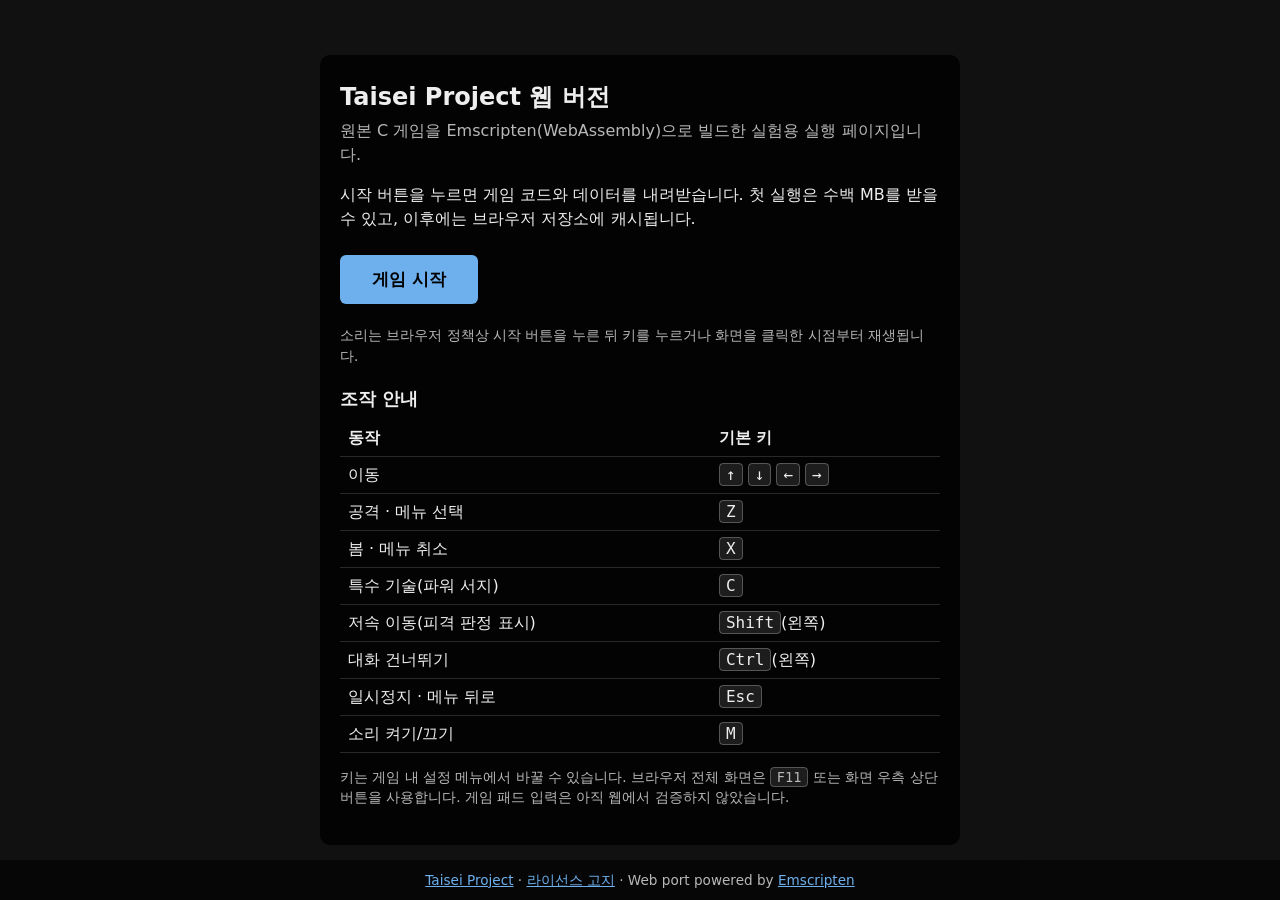
==== web/game/index.html @ 4df764ad "fix(web): Codex 검토 반영 — 스테이징 삭제 안전장치, 내려받기 오류 원인 보존, HUD·로그 정리 (#6) - tests/web-shell/stage-site.ps1" ====
<!doctype html>
<html lang="ko">
<head>
    <meta charset="utf-8">
    <meta name="viewport" content="width=device-width, initial-scale=1, viewport-fit=cover">
    <title>Taisei 웹 실행</title>
    <link rel="icon" type="image/x-icon" href="favicon.ico">
    <link rel="stylesheet" href="shell.css">
</head>
<!-- data-state: checking | unsupported | ready | loading | playing | error | exited (shell.js가 바꾼다) -->
<body data-state="checking">

<!-- 게임 화면. canvas는 테두리·패딩이 없어야 마우스 좌표가 맞는다. -->
<div id="game-root">
    <canvas id="canvas" tabindex="0" aria-label="Taisei 게임 화면"></canvas>
    <div id="focus-hint" hidden>게임 화면을 클릭하면 키 입력이 다시 전달됩니다.</div>
</div>

<!-- 게임 위에 겹치는 상태 패널 -->
<div id="overlay">
    <main id="panel">
        <header>
            <h1>Taisei Project 웹 버전</h1>
            <p class="muted">원본 C 게임을 Emscripten(WebAssembly)으로 빌드한 실험용 실행 페이지입니다.</p>
        </header>

        <section data-view="checking" aria-live="polite">
            <div class="spinner" aria-hidden="true"></div>
            <p>브라우저 환경을 확인하는 중…</p>
            <noscript><p class="error-text">이 페이지는 JavaScript가 필요합니다.</p></noscript>
        </section>

        <section data-view="unsupported">
            <h2 class="error-text">이 브라우저에서는 실행할 수 없습니다</h2>
            <ul id="unsupported-reasons"></ul>
            <p class="muted">WebGL 2와 WebAssembly를 지원하는 최신 Chrome 또는 Edge에서 다시 열어주세요.</p>
        </section>

        <section data-view="ready">
            <p>시작 버튼을 누르면 게임 코드와 데이터를 내려받습니다. 첫 실행은 수백 MB를 받을 수 있고, 이후에는 브라우저 저장소에 캐시됩니다.</p>
            <button id="start" class="primary" type="button">게임 시작</button>
            <p class="muted small">소리는 브라우저 정책상 시작 버튼을 누른 뒤 키를 누르거나 화면을 클릭한 시점부터 재생됩니다.</p>
        </section>

        <section data-view="loading" aria-live="polite">
            <div class="spinner" aria-hidden="true"></div>
            <p id="status">준비 중…</p>
            <progress id="progress" max="100" value="0" hidden></progress>
            <p id="status-detail" class="muted small"></p>
            <p id="load-warning" class="error-text small"></p>
        </section>

        <section data-view="error">
            <h2 class="error-text">게임을 실행하지 못했습니다</h2>
            <p id="error-message"></p>
            <pre id="error-detail" class="small"></pre>
            <button id="retry" class="primary" type="button">다시 시도</button>
            <p class="muted small">페이지를 새로 고쳐 처음부터 다시 불러옵니다. 문제가 계속되면 아래 로그를 확인해주세요.</p>
        </section>

        <section data-view="exited">
            <h2>게임이 종료되었습니다</h2>
            <p id="exit-message" class="muted"></p>
            <button id="restart" class="primary" type="button">다시 시작</button>
        </section>

        <!-- 조작 안내: ready/unsupported/error 화면에 상시 표시, 플레이 중에는 HUD 버튼으로 연다 -->
        <section id="controls" data-view="ready error exited unsupported">
            <h2>조작 안내</h2>
            <table>
                <thead><tr><th>동작</th><th>기본 키</th></tr></thead>
                <tbody>
                    <tr><td>이동</td><td><kbd>↑</kbd> <kbd>↓</kbd> <kbd>←</kbd> <kbd>→</kbd></td></tr>
                    <tr><td>공격 · 메뉴 선택</td><td><kbd>Z</kbd></td></tr>
                    <tr><td>봄 · 메뉴 취소</td><td><kbd>X</kbd></td></tr>
                    <tr><td>특수 기술(파워 서지)</td><td><kbd>C</kbd></td></tr>
                    <tr><td>저속 이동(피격 판정 표시)</td><td><kbd>Shift</kbd>(왼쪽)</td></tr>
                    <tr><td>대화 건너뛰기</td><td><kbd>Ctrl</kbd>(왼쪽)</td></tr>
                    <tr><td>일시정지 · 메뉴 뒤로</td><td><kbd>Esc</kbd></td></tr>
                    <tr><td>소리 켜기/끄기</td><td><kbd>M</kbd></td></tr>
                </tbody>
            </table>
            <p class="muted small">키는 게임 내 설정 메뉴에서 바꿀 수 있습니다. 브라우저 전체 화면은 <kbd>F11</kbd> 또는 화면 우측 상단 버튼을 사용합니다. 게임 패드 입력은 아직 웹에서 검증하지 않았습니다.</p>
        </section>

        <ul class="notes muted small" data-view="ready unsupported">
            <li>WebGL 2를 지원하는 최신 Chrome 또는 Edge를 권장합니다. 원본은 브라우저 실행을 전제로 설계되지 않았으므로 데스크톱판보다 느릴 수 있습니다.</li>
            <li>키 입력이 먹지 않으면 게임 화면을 한 번 클릭해 포커스를 맞춰주세요. 다른 창으로 전환하면 게임이 눌린 키를 해제하고 일시정지하도록 되어 있습니다(실제 브라우저에서의 확인은 진행 중).</li>
            <li>설정과 리플레이는 이 브라우저의 IndexedDB에 저장됩니다. 사이트 데이터를 지우면 함께 삭제됩니다.</li>
        </ul>
    </main>
</div>

<!-- 플레이 중 HUD: 조작 안내·전체 화면·로그 -->
<div id="hud" hidden>
    <span id="hud-warning" class="small" hidden></span>
    <span id="hud-status" class="small"></span>
    <button id="hud-controls" type="button" title="조작 안내">조작</button>
    <button id="hud-fullscreen" type="button" title="전체 화면 전환">전체 화면</button>
    <button id="hud-log" type="button" title="게임 로그 보기">로그</button>
</div>

<!-- 플레이 중 조작 안내 팝업(HUD 버튼으로 열고 닫는다) -->
<div id="controls-popover" hidden>
    <div class="popover-body">
        <button id="controls-close" type="button" class="close" aria-label="닫기">×</button>
        <div id="controls-popover-content"></div>
    </div>
</div>

<!-- 게임 stdout/stderr 로그 -->
<div id="log-panel" hidden>
    <textarea id="log" rows="10" readonly spellcheck="false"></textarea>
</div>

<footer id="footer">
    <a href="https://taisei-project.org/" target="_blank" rel="noopener">Taisei Project</a> ·
    <a id="license-link" href="COPYING.txt" target="_blank" rel="noopener">라이선스 고지</a> ·
    <span>Web port powered by <a href="https://emscripten.org/" target="_blank" rel="noopener">Emscripten</a></span>
</footer>

<script src="shell-config.js"></script>
<script src="shell.js"></script>
</body>
</html>
---- web/game/shell.css ----
/* Taisei 웹 셸 스타일. 상태 전환은 body[data-state]와 section[data-view]로만 제어한다. */
:root {
    color-scheme: dark;
    --bg: #111111;
    --panel: rgba(0, 0, 0, 0.78);
    --text: #eeeeee;
    --muted: #b8b8b8;
    --accent: #6db0ed;
    --accent-dark: #5c7da8;
    --error: #ff8a80;
    --border: rgba(255, 255, 255, 0.15);
}

html, body {
    margin: 0;
    padding: 0;
    height: 100%;
    background: var(--bg) url('background.webp') no-repeat 50% 50% / cover;
    color: var(--text);
    font-family: system-ui, -apple-system, "Segoe UI", "Malgun Gothic", sans-serif;
    line-height: 1.5;
}

/* 게임 화면이 활성화되면 페이지 스크롤을 완전히 막는다. */
body[data-state="playing"] {
    overflow: hidden;
    overscroll-behavior: none;
}

/* ----- 게임 화면 ----- */
#game-root {
    position: fixed;
    inset: 0;
    background: #000;
    display: none;
}
body[data-state="loading"] #game-root,
body[data-state="playing"] #game-root,
body[data-state="exited"] #game-root,
body[data-state="error"].had-first-frame #game-root {
    display: block;
}
/* canvas에는 테두리·패딩을 두지 않는다(마우스 좌표 어긋남 방지). 크기는 뷰포트 전체이며 게임이 내부에서 비율을 맞춘다. */
#canvas {
    display: block;
    width: 100vw;
    height: 100vh;
    width: 100dvw;
    height: 100dvh;
    border: 0;
    padding: 0;
    margin: 0;
    outline: none;
    touch-action: none;
    user-select: none;
    -webkit-user-select: none;
    background: #000;
}
#focus-hint {
    position: absolute;
    left: 50%;
    bottom: 12%;
    transform: translateX(-50%);
    padding: 8px 16px;
    background: rgba(0, 0, 0, 0.75);
    border: 1px solid var(--border);
    border-radius: 6px;
    pointer-events: none;
    font-size: 0.9rem;
}

/* ----- 오버레이 패널 ----- */
#overlay {
    position: fixed;
    inset: 0;
    overflow-y: auto;
    display: flex;
    align-items: flex-start;
    justify-content: center;
    padding: 24px 16px;
    box-sizing: border-box;
}
body[data-state="playing"] #overlay {
    display: none;
}
body[data-state="loading"] #overlay,
body[data-state="error"] #overlay,
body[data-state="exited"] #overlay {
    background: rgba(0, 0, 0, 0.55);
}
#panel {
    width: 100%;
    max-width: 640px;
    margin: auto;
    padding: 24px 20px;
    background: var(--panel);
    border-radius: 10px;
    box-sizing: border-box;
}
#panel header h1 {
    margin: 0 0 4px;
    font-size: 1.5rem;
}
#panel header p {
    margin: 0 0 16px;
}
#panel h2 {
    font-size: 1.1rem;
    margin: 20px 0 8px;
}
#panel section {
    display: none;
}
/* data-view에 현재 상태 이름이 포함된 section만 보인다(shell.js가 상태별로 hidden을 갱신). */
#panel section.visible,
#panel ul.visible {
    display: block;
}
#panel ul.notes {
    display: none;
    padding-left: 20px;
    margin: 16px 0 0;
}

.muted { color: var(--muted); }
.small { font-size: 0.85rem; }
.error-text { color: var(--error); }

button {
    font: inherit;
    cursor: pointer;
}
button.primary {
    display: inline-block;
    margin: 8px 0;
    padding: 12px 32px;
    background: var(--accent);
    color: #000;
    font-weight: bold;
    font-size: 1.05rem;
    border: 0;
    border-radius: 6px;
}
button.primary:hover { background: #8cc4f4; }
button.primary:focus-visible { outline: 3px solid #fff; outline-offset: 2px; }
button.primary:disabled { opacity: 0.5; cursor: default; }

table {
    width: 100%;
    border-collapse: collapse;
    margin: 8px 0;
}
th, td {
    text-align: left;
    padding: 6px 8px;
    border-bottom: 1px solid var(--border);
}
kbd {
    font-family: ui-monospace, Consolas, monospace;
    background: rgba(255, 255, 255, 0.1);
    border: 1px solid rgba(255, 255, 255, 0.25);
    border-radius: 4px;
    padding: 1px 6px;
    white-space: nowrap;
}

progress {
    display: block;
    width: 100%;
    height: 14px;
    margin: 8px 0;
    appearance: none;
    -webkit-appearance: none;
    border: 0;
    border-radius: 7px;
    background: #333;
    overflow: hidden;
}
progress::-webkit-progress-bar { background: #333; border-radius: 7px; }
progress::-webkit-progress-value { background: linear-gradient(90deg, var(--accent-dark), var(--accent)); }
progress::-moz-progress-bar { background: linear-gradient(90deg, var(--accent-dark), var(--accent)); }

.spinner {
    width: 48px;
    height: 48px;
    margin: 8px auto 12px;
    border: 4px solid rgba(255, 255, 255, 0.2);
    border-top-color: var(--accent);
    border-radius: 50%;
    animation: spin 0.8s linear infinite;
}
@keyframes spin { to { transform: rotate(360deg); } }
@media (prefers-reduced-motion: reduce) {
    .spinner { animation-duration: 2s; }
}

pre#error-detail {
    white-space: pre-wrap;
    word-break: break-all;
    max-height: 30vh;
    overflow: auto;
    background: rgba(0, 0, 0, 0.5);
    padding: 8px;
    border-radius: 4px;
    color: var(--muted);
}
pre#error-detail:empty { display: none; }

/* ----- HUD ----- */
#hud {
    position: fixed;
    top: 8px;
    right: 8px;
    z-index: 10;
    display: flex;
    gap: 6px;
    align-items: center;
    opacity: 0.35;
    transition: opacity 0.2s;
}
#hud[hidden] { display: none; }
#hud:hover, #hud:focus-within { opacity: 1; }
#hud button {
    padding: 4px 10px;
    background: rgba(0, 0, 0, 0.7);
    color: var(--text);
    border: 1px solid var(--border);
    border-radius: 4px;
    font-size: 0.85rem;
}
#hud-status {
    padding: 4px 8px;
    background: rgba(0, 0, 0, 0.7);
    border-radius: 4px;
    color: var(--muted);
}
#hud-status:empty { display: none; }
#hud-warning {
    padding: 4px 8px;
    background: rgba(80, 0, 0, 0.8);
    border: 1px solid var(--error);
    border-radius: 4px;
    color: var(--error);
    max-width: 50vw;
    overflow: hidden;
    text-overflow: ellipsis;
    white-space: nowrap;
}
#hud-warning[hidden] { display: none; }

#controls-popover {
    position: fixed;
    inset: 0;
    z-index: 20;
    display: flex;
    align-items: center;
    justify-content: center;
    background: rgba(0, 0, 0, 0.5);
}
#controls-popover[hidden] { display: none; }
.popover-body {
    position: relative;
    width: 100%;
    max-width: 520px;
    max-height: 90vh;
    overflow: auto;
    margin: 16px;
    padding: 20px;
    background: var(--panel);
    border: 1px solid var(--border);
    border-radius: 10px;
    box-sizing: border-box;
}
.popover-body h2 { margin-top: 0; }
button.close {
    position: absolute;
    top: 8px;
    right: 8px;
    width: 32px;
    height: 32px;
    background: transparent;
    color: var(--text);
    border: 0;
    font-size: 1.4rem;
}

#log-panel {
    position: fixed;
    left: 0;
    right: 0;
    bottom: 0;
    z-index: 15;
    padding: 8px;
    background: rgba(0, 0, 0, 0.85);
}
#log-panel[hidden] { display: none; }
#log {
    width: 100%;
    box-sizing: border-box;
    font-family: ui-monospace, Consolas, monospace;
    font-size: 0.8rem;
    background: transparent;
    color: var(--text);
    border: 1px solid var(--border);
    resize: vertical;
}

#footer {
    position: fixed;
    left: 0;
    right: 0;
    bottom: 0;
    padding: 10px 16px;
    text-align: center;
    font-size: 0.85rem;
    color: var(--muted);
    background: rgba(0, 0, 0, 0.6);
}
#footer a { color: var(--accent); }
body[data-state="playing"] #footer { display: none; }

@media (max-width: 480px) {
    #panel { padding: 16px 12px; }
    #panel header h1 { font-size: 1.25rem; }
    th, td { padding: 4px 6px; font-size: 0.9rem; }
}
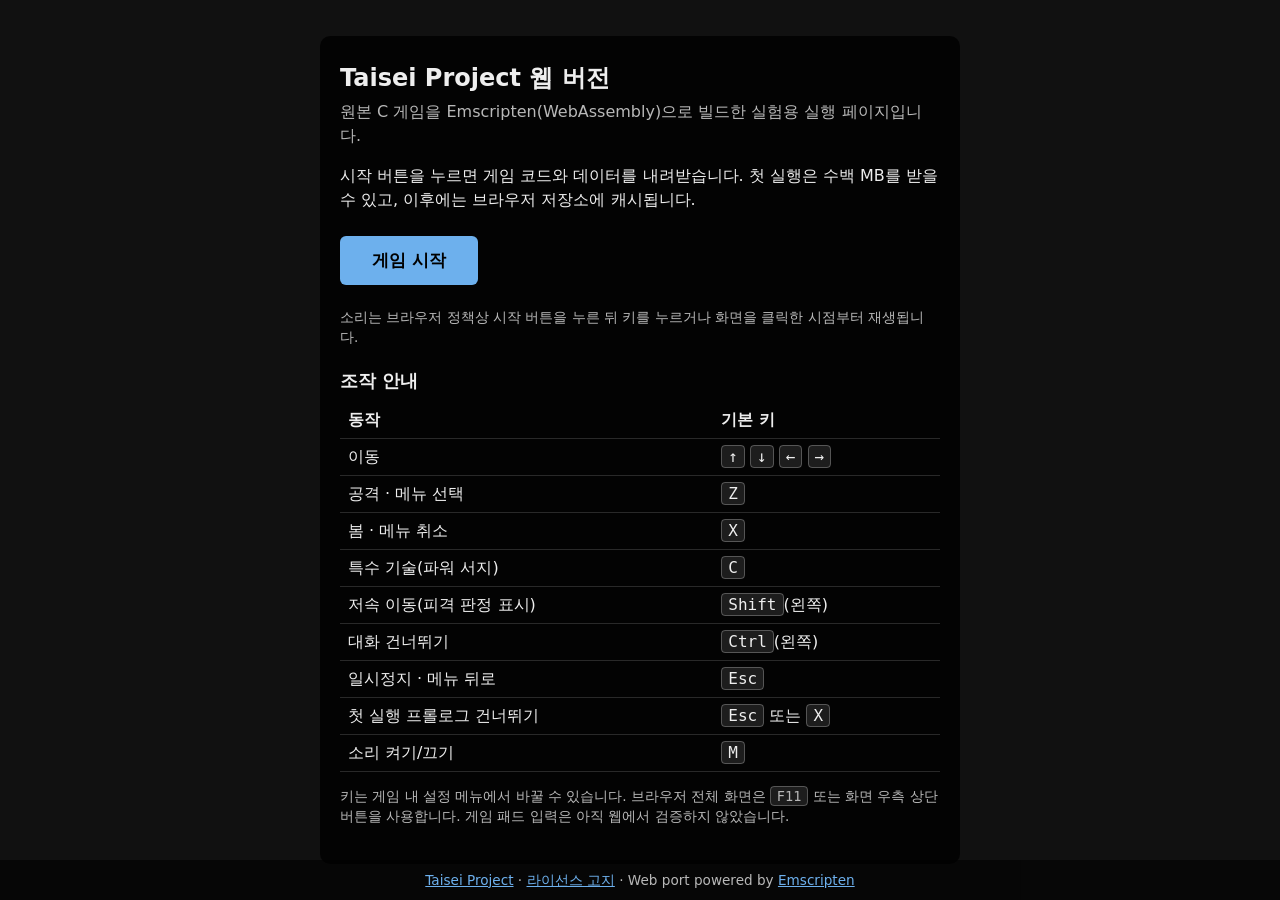
==== commit c5c99f23: "feat: 첫 실행 프롤로그 건너뛰기 (#33) - game/taisei gitlink를 fork master 1d4b468d(fork PR #2)로 갱신 - 웹 셸 조작 안내에 " ====
--- a/web/game/index.html
+++ b/web/game/index.html
@@ -77,6 +77,7 @@
                     <tr><td>저속 이동(피격 판정 표시)</td><td><kbd>Shift</kbd>(왼쪽)</td></tr>
                     <tr><td>대화 건너뛰기</td><td><kbd>Ctrl</kbd>(왼쪽)</td></tr>
                     <tr><td>일시정지 · 메뉴 뒤로</td><td><kbd>Esc</kbd></td></tr>
+                    <tr><td>첫 실행 프롤로그 건너뛰기</td><td><kbd>Esc</kbd> 또는 <kbd>X</kbd></td></tr>
                     <tr><td>소리 켜기/끄기</td><td><kbd>M</kbd></td></tr>
                 </tbody>
             </table>
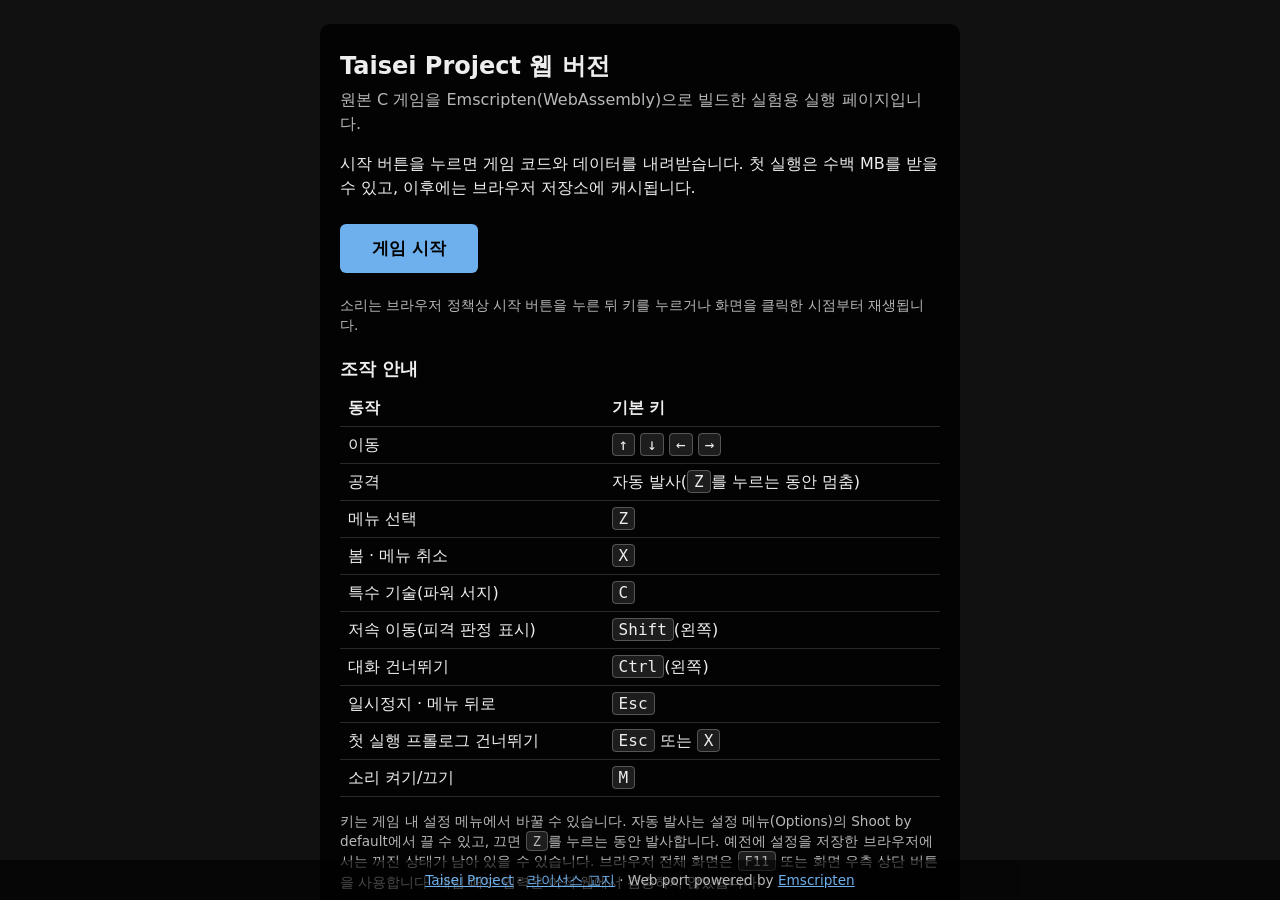
==== commit 6ba9cd49: "웹: 자동 발사 기본값에 맞게 조작 안내 갱신 (#36) - 셸 조작 안내와 WEB_SETUP 조작 표에서 공격을 "자동 발사(Z를 누르는 동안 멈춤)"로, 메뉴 선택을 Z로 나눴" ====
--- a/web/game/index.html
+++ b/web/game/index.html
@@ -71,7 +71,8 @@
                 <thead><tr><th>동작</th><th>기본 키</th></tr></thead>
                 <tbody>
                     <tr><td>이동</td><td><kbd>↑</kbd> <kbd>↓</kbd> <kbd>←</kbd> <kbd>→</kbd></td></tr>
-                    <tr><td>공격 · 메뉴 선택</td><td><kbd>Z</kbd></td></tr>
+                    <tr><td>공격</td><td>자동 발사(<kbd>Z</kbd>를 누르는 동안 멈춤)</td></tr>
+                    <tr><td>메뉴 선택</td><td><kbd>Z</kbd></td></tr>
                     <tr><td>봄 · 메뉴 취소</td><td><kbd>X</kbd></td></tr>
                     <tr><td>특수 기술(파워 서지)</td><td><kbd>C</kbd></td></tr>
                     <tr><td>저속 이동(피격 판정 표시)</td><td><kbd>Shift</kbd>(왼쪽)</td></tr>
@@ -81,7 +82,7 @@
                     <tr><td>소리 켜기/끄기</td><td><kbd>M</kbd></td></tr>
                 </tbody>
             </table>
-            <p class="muted small">키는 게임 내 설정 메뉴에서 바꿀 수 있습니다. 브라우저 전체 화면은 <kbd>F11</kbd> 또는 화면 우측 상단 버튼을 사용합니다. 게임 패드 입력은 아직 웹에서 검증하지 않았습니다.</p>
+            <p class="muted small">키는 게임 내 설정 메뉴에서 바꿀 수 있습니다. 자동 발사는 설정 메뉴(Options)의 Shoot by default에서 끌 수 있고, 끄면 <kbd>Z</kbd>를 누르는 동안 발사합니다. 예전에 설정을 저장한 브라우저에서는 꺼진 상태가 남아 있을 수 있습니다. 브라우저 전체 화면은 <kbd>F11</kbd> 또는 화면 우측 상단 버튼을 사용합니다. 게임 패드 입력은 아직 웹에서 검증하지 않았습니다.</p>
         </section>
 
         <ul class="notes muted small" data-view="ready unsupported">
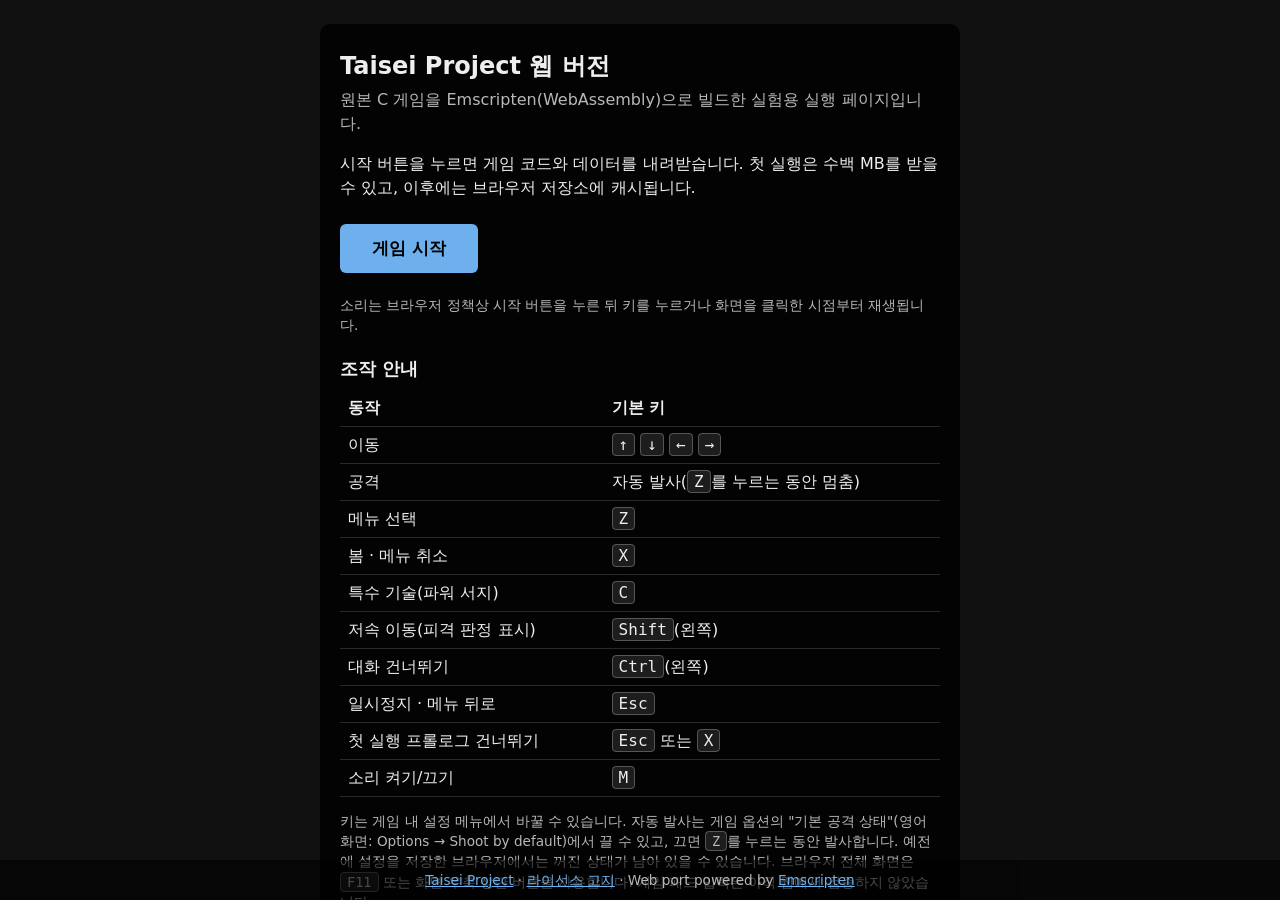
==== commit 53d988e1: "build: Taisei gitlink를 fork PR #3 머지 커밋으로 갱신 (#36) - 고정 커밋 기록(BUILD.md·PROJECT_PLAN.md·WEB_PORT_PLAN" ====
--- a/web/game/index.html
+++ b/web/game/index.html
@@ -82,7 +82,7 @@
                     <tr><td>소리 켜기/끄기</td><td><kbd>M</kbd></td></tr>
                 </tbody>
             </table>
-            <p class="muted small">키는 게임 내 설정 메뉴에서 바꿀 수 있습니다. 자동 발사는 설정 메뉴(Options)의 Shoot by default에서 끌 수 있고, 끄면 <kbd>Z</kbd>를 누르는 동안 발사합니다. 예전에 설정을 저장한 브라우저에서는 꺼진 상태가 남아 있을 수 있습니다. 브라우저 전체 화면은 <kbd>F11</kbd> 또는 화면 우측 상단 버튼을 사용합니다. 게임 패드 입력은 아직 웹에서 검증하지 않았습니다.</p>
+            <p class="muted small">키는 게임 내 설정 메뉴에서 바꿀 수 있습니다. 자동 발사는 게임 옵션의 "기본 공격 상태"(영어 화면: Options → Shoot by default)에서 끌 수 있고, 끄면 <kbd>Z</kbd>를 누르는 동안 발사합니다. 예전에 설정을 저장한 브라우저에서는 꺼진 상태가 남아 있을 수 있습니다. 브라우저 전체 화면은 <kbd>F11</kbd> 또는 화면 우측 상단 버튼을 사용합니다. 게임 패드 입력은 아직 웹에서 검증하지 않았습니다.</p>
         </section>
 
         <ul class="notes muted small" data-view="ready unsupported">
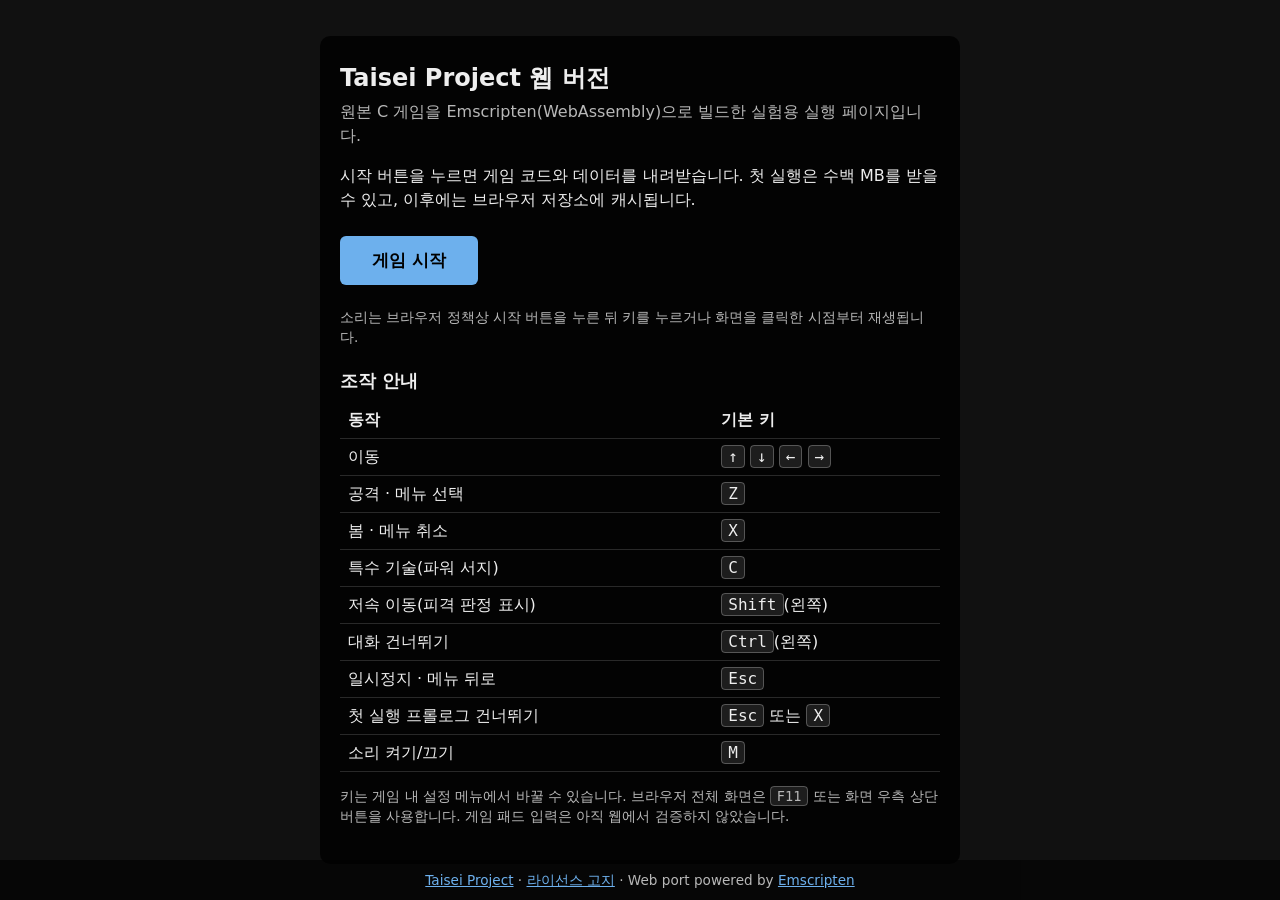
==== commit 8915f091: "feat: 셸 AI 연결 — 호스트 API·수동/AI 전환 UI·mock 검증 (#24) - web/game/ai-host.js: window.taiseiAI(enable/susp" ====
--- a/web/game/index.html
+++ b/web/game/index.html
@@ -71,8 +71,7 @@
                 <thead><tr><th>동작</th><th>기본 키</th></tr></thead>
                 <tbody>
                     <tr><td>이동</td><td><kbd>↑</kbd> <kbd>↓</kbd> <kbd>←</kbd> <kbd>→</kbd></td></tr>
-                    <tr><td>공격</td><td>자동 발사(<kbd>Z</kbd>를 누르는 동안 멈춤)</td></tr>
-                    <tr><td>메뉴 선택</td><td><kbd>Z</kbd></td></tr>
+                    <tr><td>공격 · 메뉴 선택</td><td><kbd>Z</kbd></td></tr>
                     <tr><td>봄 · 메뉴 취소</td><td><kbd>X</kbd></td></tr>
                     <tr><td>특수 기술(파워 서지)</td><td><kbd>C</kbd></td></tr>
                     <tr><td>저속 이동(피격 판정 표시)</td><td><kbd>Shift</kbd>(왼쪽)</td></tr>
@@ -82,7 +81,7 @@
                     <tr><td>소리 켜기/끄기</td><td><kbd>M</kbd></td></tr>
                 </tbody>
             </table>
-            <p class="muted small">키는 게임 내 설정 메뉴에서 바꿀 수 있습니다. 자동 발사는 게임 옵션의 "기본 공격 상태"(영어 화면: Options → Shoot by default)에서 끌 수 있고, 끄면 <kbd>Z</kbd>를 누르는 동안 발사합니다. 예전에 설정을 저장한 브라우저에서는 꺼진 상태가 남아 있을 수 있습니다. 브라우저 전체 화면은 <kbd>F11</kbd> 또는 화면 우측 상단 버튼을 사용합니다. 게임 패드 입력은 아직 웹에서 검증하지 않았습니다.</p>
+            <p class="muted small">키는 게임 내 설정 메뉴에서 바꿀 수 있습니다. 브라우저 전체 화면은 <kbd>F11</kbd> 또는 화면 우측 상단 버튼을 사용합니다. 게임 패드 입력은 아직 웹에서 검증하지 않았습니다.</p>
         </section>
 
         <ul class="notes muted small" data-view="ready unsupported">
@@ -100,6 +99,27 @@
     <button id="hud-controls" type="button" title="조작 안내">조작</button>
     <button id="hud-fullscreen" type="button" title="전체 화면 전환">전체 화면</button>
     <button id="hud-log" type="button" title="게임 로그 보기">로그</button>
+</div>
+
+<!-- AI 모드 패널: 브리지가 연결되었거나 ?ai= 로 요청했을 때만 shell.js가 보여준다. 수동 플레이에는 영향이 없다. -->
+<div id="ai-panel" hidden>
+    <div class="ai-row">
+        <span id="ai-badge" class="ai-badge" data-mode="manual">수동</span>
+        <span id="ai-adapter" class="small muted"></span>
+        <button id="ai-start" type="button">AI 시작</button>
+        <button id="ai-suspend" type="button">정지</button>
+        <button id="ai-resume" type="button">재개</button>
+        <button id="ai-manual" type="button">수동으로</button>
+        <button id="ai-details-toggle" type="button" title="AI 상태 자세히">▾</button>
+    </div>
+    <p id="ai-message" class="small" role="status" aria-live="polite"></p>
+    <ul id="ai-warnings" class="small"></ul>
+    <div id="ai-details" class="small" hidden>
+        <p id="ai-policy" class="muted"></p>
+        <p id="ai-decision" class="muted"></p>
+        <p class="muted">공격: 수동 모드에서는 게임 설정의 자동 발사(<code>shot_inverted</code>)가 물리 키에 적용되어, 켜져 있으면 <kbd>Z</kbd>를 누르지 않을 때 쏘고 누르는 동안 멈춥니다. AI 모드의 공격 입력은 이 반전과 무관하게 항상 &quot;공격 중&quot;입니다.</p>
+        <p class="muted">AI가 동작하는 동안 게임 키를 누르면 즉시 수동 모드로 바뀝니다(입력을 섞지 않습니다). 일시정지·창 포커스 상실 후에는 자동으로 재개하지 않으니 <b>재개</b>를 눌러 주세요.</p>
+    </div>
 </div>
 
 <!-- 플레이 중 조작 안내 팝업(HUD 버튼으로 열고 닫는다) -->
@@ -122,6 +142,7 @@
 </footer>
 
 <script src="shell-config.js"></script>
+<script src="ai-host.js"></script>
 <script src="shell.js"></script>
 </body>
 </html>
--- a/web/game/shell.css
+++ b/web/game/shell.css
@@ -248,6 +248,52 @@
 }
 #hud-warning[hidden] { display: none; }
 
+/* ----- AI 모드 패널 ----- */
+#ai-panel {
+    position: fixed;
+    bottom: 8px;
+    left: 8px;
+    z-index: 10;
+    max-width: min(420px, calc(100vw - 16px));
+    padding: 6px 8px;
+    background: rgba(0, 0, 0, 0.85);
+    border: 1px solid var(--border);
+    border-radius: 6px;
+    opacity: 0.7;
+    transition: opacity 0.2s;
+}
+#ai-panel[hidden] { display: none; }
+#ai-panel:hover, #ai-panel:focus-within, #ai-panel[data-attention="true"] { opacity: 1; }
+#ai-panel .ai-row { display: flex; flex-wrap: wrap; gap: 6px; align-items: center; }
+#ai-panel button {
+    padding: 3px 9px;
+    background: rgba(0, 0, 0, 0.7);
+    color: var(--text);
+    border: 1px solid var(--border);
+    border-radius: 4px;
+    font-size: 0.85rem;
+}
+#ai-panel button[hidden] { display: none; }
+#ai-panel button:disabled { opacity: 0.45; cursor: default; }
+#ai-panel p { margin: 4px 0 0; }
+#ai-panel ul { margin: 4px 0 0; padding-left: 18px; }
+#ai-panel ul:empty { display: none; }
+#ai-panel #ai-message:empty { display: none; }
+#ai-warnings li { color: #ffd180; }
+.ai-badge {
+    padding: 2px 8px;
+    border-radius: 10px;
+    font-size: 0.8rem;
+    font-weight: 600;
+    background: #444;
+    color: #fff;
+}
+.ai-badge[data-mode="ai_active"] { background: #2e7d32; }
+.ai-badge[data-mode="ai_suspended"] { background: #b26a00; }
+.ai-badge[data-mode="unavailable"] { background: #555; color: var(--muted); }
+#ai-message[data-kind="error"] { color: var(--error); }
+#ai-message[data-kind="warn"] { color: #ffd180; }
+
 #controls-popover {
     position: fixed;
     inset: 0;
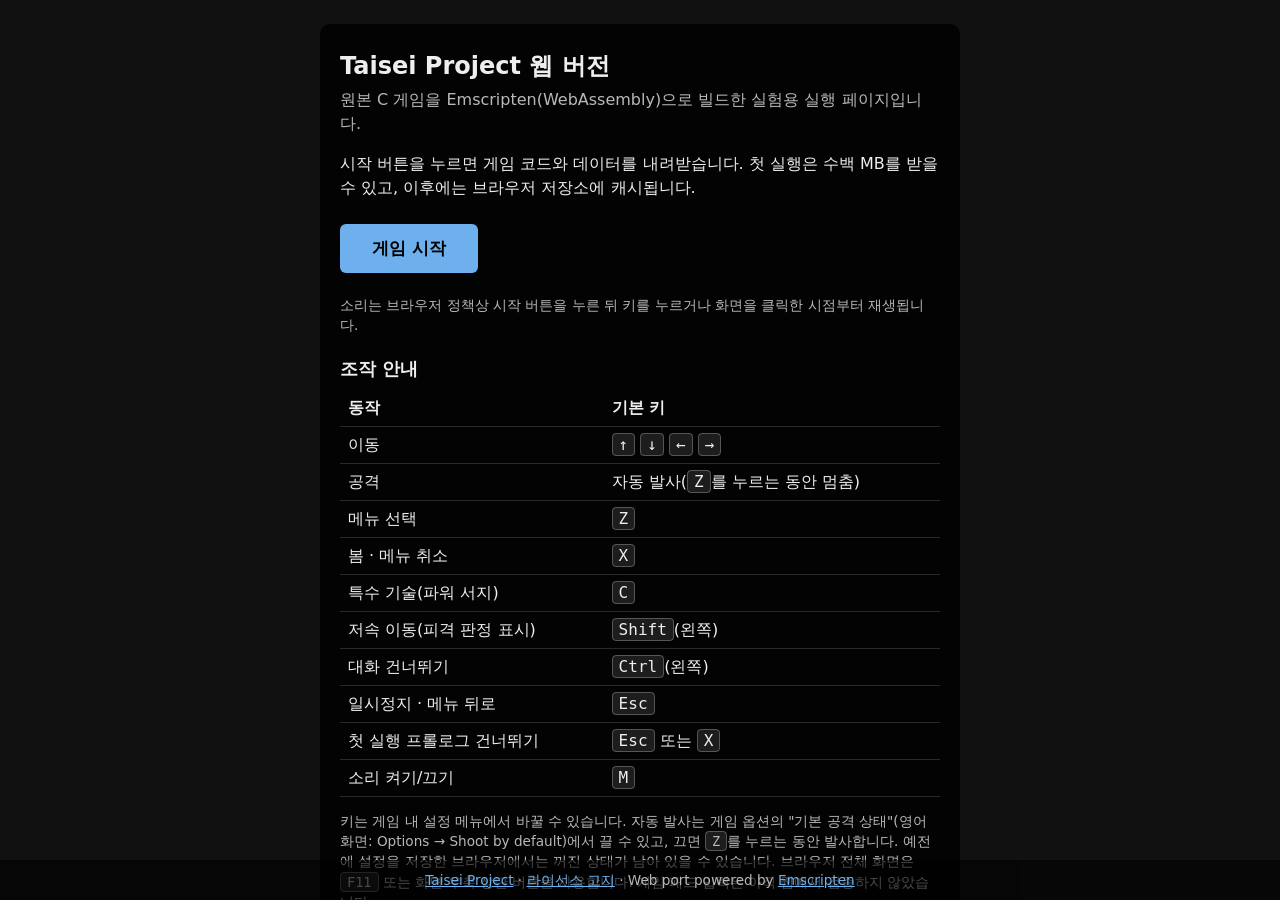
==== commit c49f89f6: "Merge origin/main into test/ai-integration" ====
--- a/web/game/index.html
+++ b/web/game/index.html
@@ -71,7 +71,8 @@
                 <thead><tr><th>동작</th><th>기본 키</th></tr></thead>
                 <tbody>
                     <tr><td>이동</td><td><kbd>↑</kbd> <kbd>↓</kbd> <kbd>←</kbd> <kbd>→</kbd></td></tr>
-                    <tr><td>공격 · 메뉴 선택</td><td><kbd>Z</kbd></td></tr>
+                    <tr><td>공격</td><td>자동 발사(<kbd>Z</kbd>를 누르는 동안 멈춤)</td></tr>
+                    <tr><td>메뉴 선택</td><td><kbd>Z</kbd></td></tr>
                     <tr><td>봄 · 메뉴 취소</td><td><kbd>X</kbd></td></tr>
                     <tr><td>특수 기술(파워 서지)</td><td><kbd>C</kbd></td></tr>
                     <tr><td>저속 이동(피격 판정 표시)</td><td><kbd>Shift</kbd>(왼쪽)</td></tr>
@@ -81,7 +82,7 @@
                     <tr><td>소리 켜기/끄기</td><td><kbd>M</kbd></td></tr>
                 </tbody>
             </table>
-            <p class="muted small">키는 게임 내 설정 메뉴에서 바꿀 수 있습니다. 브라우저 전체 화면은 <kbd>F11</kbd> 또는 화면 우측 상단 버튼을 사용합니다. 게임 패드 입력은 아직 웹에서 검증하지 않았습니다.</p>
+            <p class="muted small">키는 게임 내 설정 메뉴에서 바꿀 수 있습니다. 자동 발사는 게임 옵션의 "기본 공격 상태"(영어 화면: Options → Shoot by default)에서 끌 수 있고, 끄면 <kbd>Z</kbd>를 누르는 동안 발사합니다. 예전에 설정을 저장한 브라우저에서는 꺼진 상태가 남아 있을 수 있습니다. 브라우저 전체 화면은 <kbd>F11</kbd> 또는 화면 우측 상단 버튼을 사용합니다. 게임 패드 입력은 아직 웹에서 검증하지 않았습니다.</p>
         </section>
 
         <ul class="notes muted small" data-view="ready unsupported">
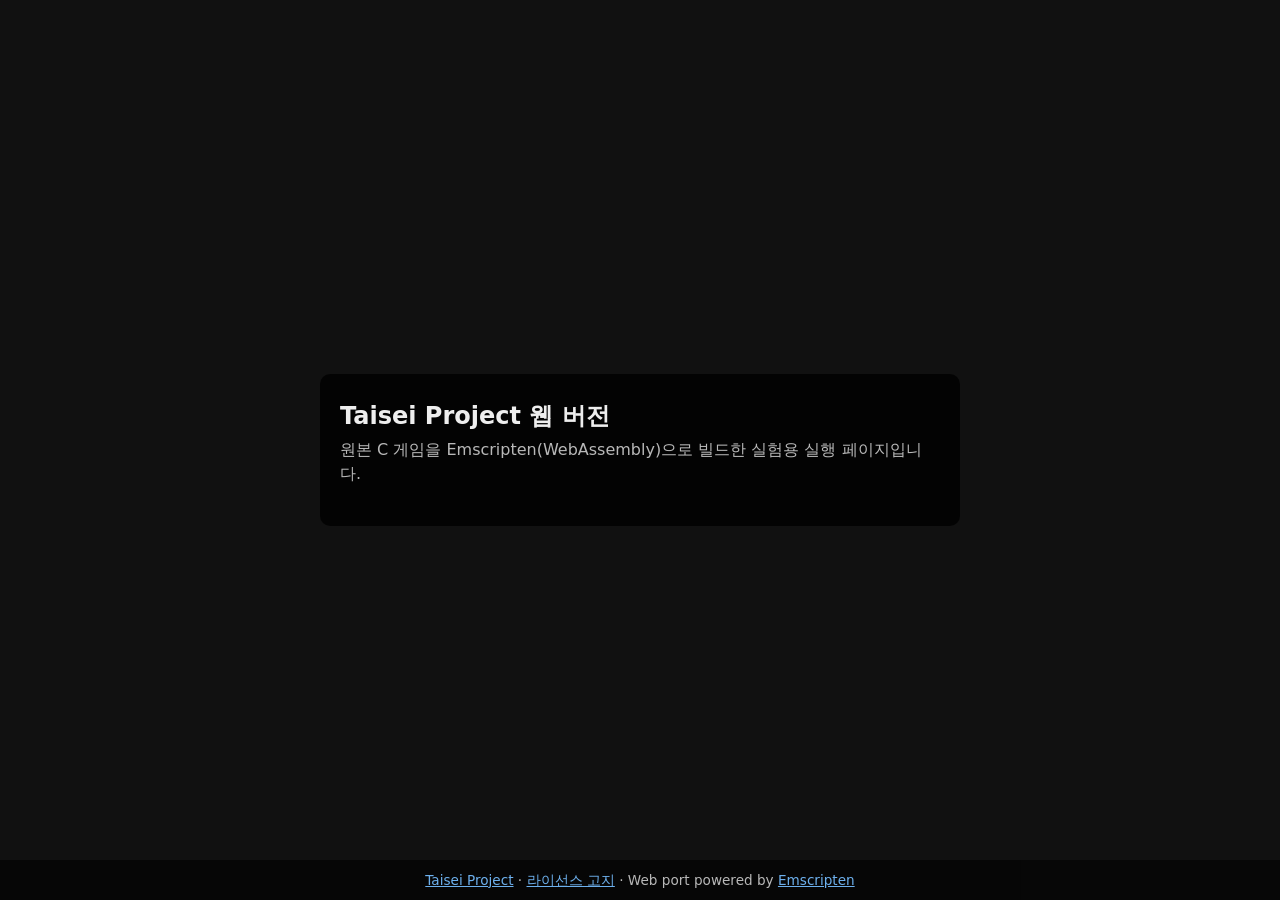
==== commit 0ad6f88c: "Merge origin/main into feat/ai-policy Co-Authored-By: Claude Sonnet 5.5 <noreply@anthropic.com>" ====
--- a/web/game/index.html
+++ b/web/game/index.html
@@ -102,27 +102,6 @@
     <button id="hud-log" type="button" title="게임 로그 보기">로그</button>
 </div>
 
-<!-- AI 모드 패널: 브리지가 연결되었거나 ?ai= 로 요청했을 때만 shell.js가 보여준다. 수동 플레이에는 영향이 없다. -->
-<div id="ai-panel" hidden>
-    <div class="ai-row">
-        <span id="ai-badge" class="ai-badge" data-mode="manual">수동</span>
-        <span id="ai-adapter" class="small muted"></span>
-        <button id="ai-start" type="button">AI 시작</button>
-        <button id="ai-suspend" type="button">정지</button>
-        <button id="ai-resume" type="button">재개</button>
-        <button id="ai-manual" type="button">수동으로</button>
-        <button id="ai-details-toggle" type="button" title="AI 상태 자세히">▾</button>
-    </div>
-    <p id="ai-message" class="small" role="status" aria-live="polite"></p>
-    <ul id="ai-warnings" class="small"></ul>
-    <div id="ai-details" class="small" hidden>
-        <p id="ai-policy" class="muted"></p>
-        <p id="ai-decision" class="muted"></p>
-        <p class="muted">공격: 수동 모드에서는 게임 설정의 자동 발사(<code>shot_inverted</code>)가 물리 키에 적용되어, 켜져 있으면 <kbd>Z</kbd>를 누르지 않을 때 쏘고 누르는 동안 멈춥니다. AI 모드의 공격 입력은 이 반전과 무관하게 항상 &quot;공격 중&quot;입니다.</p>
-        <p class="muted">AI가 동작하는 동안 게임 키를 누르면 즉시 수동 모드로 바뀝니다(입력을 섞지 않습니다). 일시정지·창 포커스 상실 후에는 자동으로 재개하지 않으니 <b>재개</b>를 눌러 주세요.</p>
-    </div>
-</div>
-
 <!-- 플레이 중 조작 안내 팝업(HUD 버튼으로 열고 닫는다) -->
 <div id="controls-popover" hidden>
     <div class="popover-body">
@@ -143,7 +122,6 @@
 </footer>
 
 <script src="shell-config.js"></script>
-<script src="ai-host.js"></script>
 <script src="shell.js"></script>
 </body>
 </html>
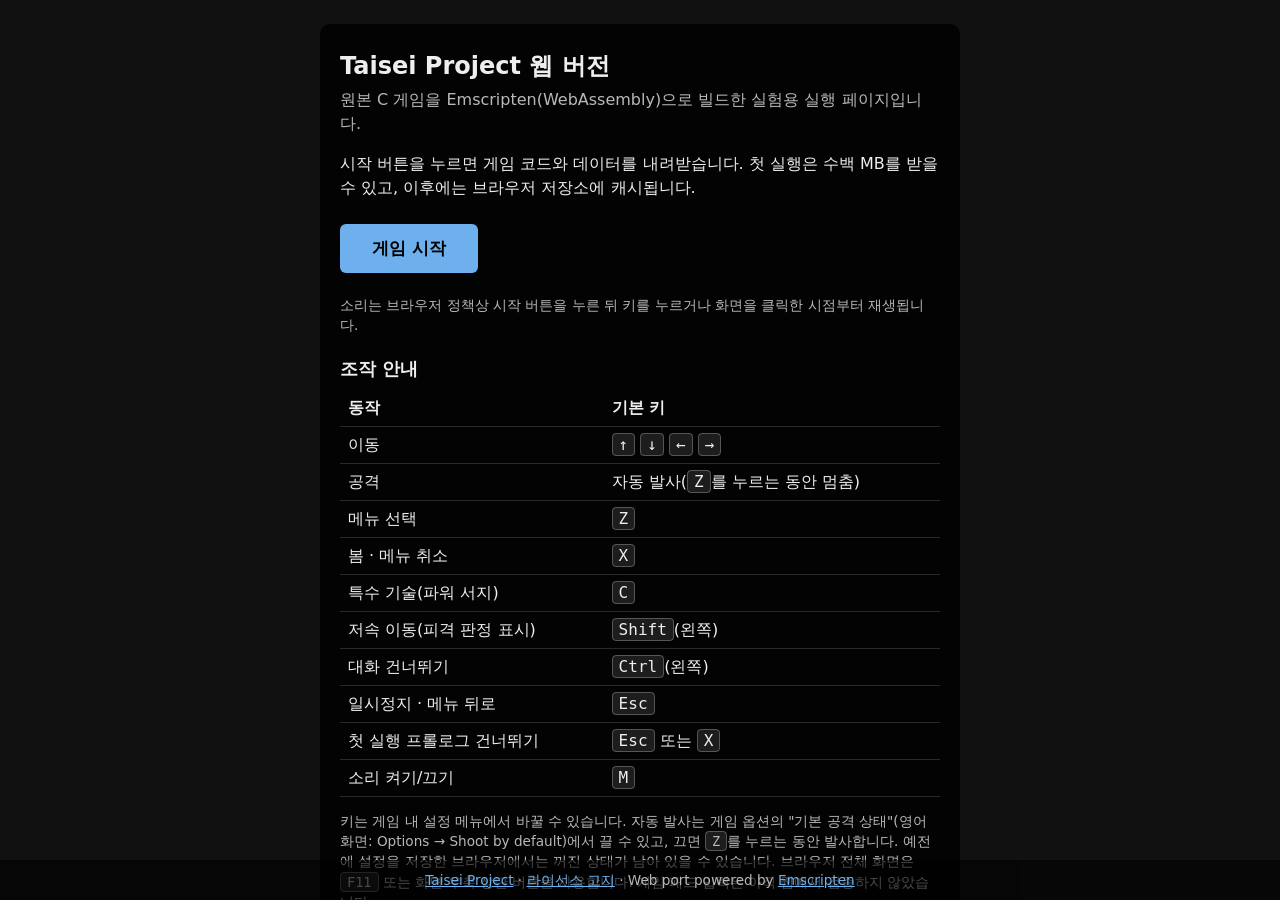
==== commit df722b16: "Merge pull request #42 from kthss01/test/ai-integration 셸 AI 연결 1차: 호스트 API·수동/AI 전환 UI (mock 검증, #2" ====
--- a/web/game/index.html
+++ b/web/game/index.html
@@ -102,6 +102,27 @@
     <button id="hud-log" type="button" title="게임 로그 보기">로그</button>
 </div>
 
+<!-- AI 모드 패널: 브리지가 연결되었거나 ?ai= 로 요청했을 때만 shell.js가 보여준다. 수동 플레이에는 영향이 없다. -->
+<div id="ai-panel" hidden>
+    <div class="ai-row">
+        <span id="ai-badge" class="ai-badge" data-mode="manual">수동</span>
+        <span id="ai-adapter" class="small muted"></span>
+        <button id="ai-start" type="button">AI 시작</button>
+        <button id="ai-suspend" type="button">정지</button>
+        <button id="ai-resume" type="button">재개</button>
+        <button id="ai-manual" type="button">수동으로</button>
+        <button id="ai-details-toggle" type="button" title="AI 상태 자세히">▾</button>
+    </div>
+    <p id="ai-message" class="small" role="status" aria-live="polite"></p>
+    <ul id="ai-warnings" class="small"></ul>
+    <div id="ai-details" class="small" hidden>
+        <p id="ai-policy" class="muted"></p>
+        <p id="ai-decision" class="muted"></p>
+        <p class="muted">공격: 수동 모드에서는 게임 설정의 자동 발사(<code>shot_inverted</code>)가 물리 키에 적용되어, 켜져 있으면 <kbd>Z</kbd>를 누르지 않을 때 쏘고 누르는 동안 멈춥니다. AI 모드의 공격 입력은 이 반전과 무관하게 항상 &quot;공격 중&quot;입니다.</p>
+        <p class="muted">AI가 동작하는 동안 게임 키를 누르면 즉시 수동 모드로 바뀝니다(입력을 섞지 않습니다). 일시정지·창 포커스 상실 후에는 자동으로 재개하지 않으니 <b>재개</b>를 눌러 주세요.</p>
+    </div>
+</div>
+
 <!-- 플레이 중 조작 안내 팝업(HUD 버튼으로 열고 닫는다) -->
 <div id="controls-popover" hidden>
     <div class="popover-body">
@@ -122,6 +143,7 @@
 </footer>
 
 <script src="shell-config.js"></script>
+<script src="ai-host.js"></script>
 <script src="shell.js"></script>
 </body>
 </html>
